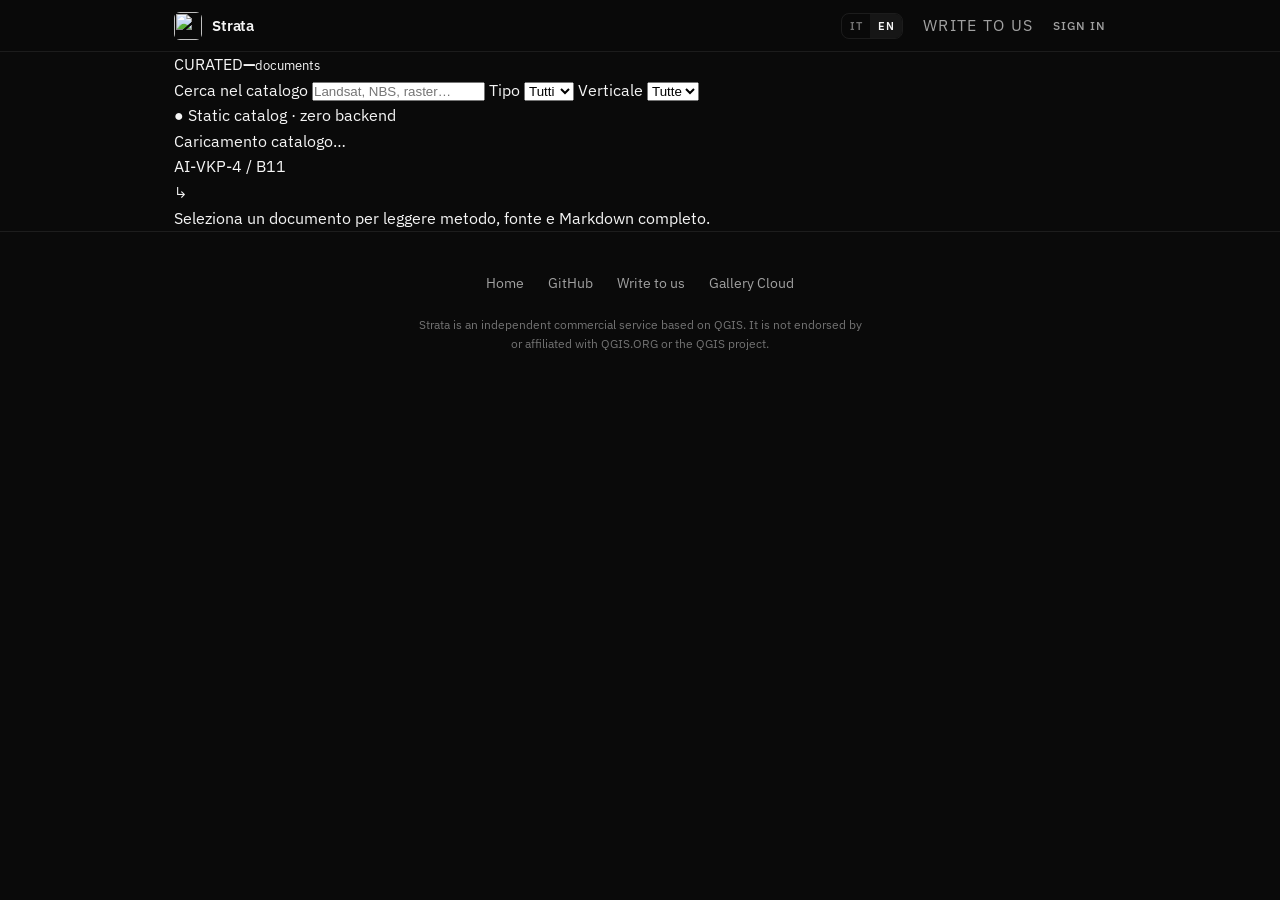
==== docs/skills.html @ 5a0e9345 "feat: add Scrivici feedback dialog on the marketing home Let getstrata.org visitors send the same pu" ====
<!DOCTYPE html>
<html lang="it">
<head>
  <meta charset="UTF-8">
  <meta name="viewport" content="width=device-width, initial-scale=1.0">
  <meta name="description" content="Skill e rules curate per Strata: apri, verifica e copia il Markdown nel tuo workspace.">
  <meta property="og:type" content="website">
  <meta property="og:url" content="https://getstrata.org/skills.html">
  <meta property="og:title" content="Strata — Skill & Rules Gallery">
  <meta property="og:description" content="Playbook GIS curati, trasparenti e pronti da copiare.">
  <meta property="og:image" content="https://getstrata.org/assets/og-share.jpg?v=20260713">
  <title>Strata — Skill & Rules Gallery</title>
  <link rel="preconnect" href="https://fonts.googleapis.com">
  <link rel="preconnect" href="https://fonts.gstatic.com" crossorigin>
  <link href="https://fonts.googleapis.com/css2?family=IBM+Plex+Mono:wght@400;500&amp;family=IBM+Plex+Sans:wght@400;500;600;700&amp;display=swap" rel="stylesheet">
  <link rel="stylesheet" href="./css/style.css?v=20260915">
  <link rel="stylesheet" href="./css/skills.css?v=20260803">
  <link rel="icon" href="./assets/app-icon.png" type="image/png">
</head>
<body class="gallery-page">
  <nav class="navbar" aria-label="Main navigation">
    <div class="container navbar-inner">
      <a href="./" class="nav-brand" aria-label="Strata home">
        <img src="./assets/app-icon.png" alt="" width="28" height="28" aria-hidden="true">
        <span class="nav-brand-wordmark">Strata</span>
      </a>
      <div class="nav-actions">
        <div class="lang-toggle" role="group" aria-label="Language">
          <button type="button" data-lang="it" aria-pressed="true">IT</button>
          <button type="button" data-lang="en" aria-pressed="false">EN</button>
        </div>
        <button type="button" class="nav-login-link" data-open-scrivici data-i18n="nav.scrivici">Scrivici</button>
        <a href="https://app.getstrata.org/gallery" class="nav-login-link" data-i18n="nav.login">ACCEDI</a>
      </div>
    </div>
  </nav>

  <main>
    <section class="container gallery-workbench" aria-label="Skill and rules catalog">
      <aside class="gallery-controls">
        <div class="gallery-index-mark" aria-hidden="true">
          <span>CURATED</span><strong data-gallery-count>—</strong><small>documents</small>
        </div>
        <label>
          <span data-gallery-i18n="filter.search">Cerca nel catalogo</span>
          <input type="search" data-gallery-search placeholder="Landsat, NBS, raster…" autocomplete="off">
        </label>
        <label>
          <span data-gallery-i18n="filter.type">Tipo</span>
          <select data-gallery-type>
            <option value="all" data-gallery-i18n="type.all">Tutti</option>
            <option value="skill">Skill</option>
            <option value="rule">Rule</option>
          </select>
        </label>
        <label>
          <span data-gallery-i18n="filter.category">Verticale</span>
          <select data-gallery-category><option value="all" data-gallery-i18n="category.all">Tutte</option></select>
        </label>
        <p class="gallery-zero-backend"><span aria-hidden>●</span> <span data-gallery-i18n="filter.static">Static catalog · zero backend</span></p>
      </aside>

      <div class="gallery-results">
        <div class="gallery-list-heading">
          <p data-gallery-status data-gallery-i18n="status.loading">Caricamento catalogo…</p>
          <span>AI-VKP-4 / B11</span>
        </div>
        <div class="gallery-list" data-gallery-list></div>
      </div>

      <article class="gallery-detail" data-gallery-detail aria-live="polite">
        <div class="gallery-detail-empty">
          <span aria-hidden>↳</span>
          <p data-gallery-i18n="detail.empty">Seleziona un documento per leggere metodo, fonte e Markdown completo.</p>
        </div>
      </article>
    </section>
  </main>

  <footer class="footer gallery-footer">
    <div class="container footer-minimal">
      <nav class="footer-links" aria-label="Footer">
        <a href="./" data-gallery-i18n="footer.home">Home</a>
        <a href="https://github.com/francemazzi/strata" data-i18n="footer.github">GitHub</a>
        <button type="button" data-open-scrivici data-i18n="nav.scrivici">Scrivici</button>
        <a href="https://app.getstrata.org/gallery" data-gallery-i18n="footer.cloud">Gallery Cloud</a>
      </nav>
      <p class="footer-disclaimer" data-i18n="footer.disclaimer">Strata is an independent commercial service based on QGIS. It is not endorsed by or affiliated with QGIS.ORG or the QGIS project.</p>
    </div>
  </footer>

  <script src="./js/i18n.js?v=20260915"></script>
  <script src="./js/skills-gallery.js?v=20260803"></script>
  <script src="./js/scrivici.js?v=20260915"></script>
</body>
</html>
---- docs/css/style.css ----
/* Strata landing — minimal dark theme */

:root {
  --bg: #0a0a0a;
  --bg-elevated: #111111;
  --bg-card: #161616;
  --bg-card-hover: #1c1c1c;
  --text: #f5f5f5;
  --text-muted: #a1a1a1;
  --text-subtle: #737373;
  --border: rgba(255, 255, 255, 0.08);
  --border-strong: rgba(255, 255, 255, 0.14);
  --accent: #2dd4bf;
  --radius: 12px;
  --radius-sm: 8px;
  --radius-lg: 16px;
  --max-width: 980px;
  --nav-height: 52px;
  --font: "IBM Plex Sans", -apple-system, BlinkMacSystemFont, "Segoe UI", sans-serif;
  --transition: 0.2s ease;
}

*,
*::before,
*::after {
  box-sizing: border-box;
  margin: 0;
  padding: 0;
}

html {
  scroll-behavior: smooth;
}

body {
  font-family: var(--font);
  background: var(--bg);
  color: var(--text);
  line-height: 1.6;
  -webkit-font-smoothing: antialiased;
}

a {
  color: inherit;
  text-decoration: none;
}

img,
video {
  max-width: 100%;
  height: auto;
  display: block;
}

.container {
  width: 100%;
  max-width: var(--max-width);
  margin: 0 auto;
  padding: 0 24px;
}

.section {
  padding: 72px 0;
}

.section-muted {
  background: var(--bg-elevated);
}

.section-label {
  display: inline-block;
  font-size: 0.75rem;
  font-weight: 500;
  letter-spacing: 0.06em;
  text-transform: uppercase;
  color: var(--text-subtle);
  margin-bottom: 12px;
}

.section-title {
  font-size: clamp(1.5rem, 3.5vw, 2rem);
  font-weight: 600;
  letter-spacing: -0.02em;
  line-height: 1.2;
  margin-bottom: 12px;
}

.section-title-center {
  text-align: center;
}

.section-subtitle {
  font-size: 1rem;
  color: var(--text-muted);
  max-width: 560px;
  line-height: 1.7;
}

.section-subtitle-center {
  text-align: center;
  margin: 0 auto 40px;
}

/* Navbar */
.navbar {
  position: sticky;
  top: 0;
  z-index: 100;
  height: var(--nav-height);
  background: rgba(10, 10, 10, 0.82);
  backdrop-filter: blur(16px);
  border-bottom: 1px solid var(--border);
}

.navbar-inner {
  display: flex;
  align-items: center;
  justify-content: space-between;
  height: var(--nav-height);
}

.nav-brand {
  display: flex;
  align-items: center;
  gap: 10px;
  font-size: 0.9375rem;
  font-weight: 600;
  letter-spacing: -0.01em;
}

.nav-brand img {
  width: 28px;
  height: 28px;
  border-radius: 6px;
  object-fit: cover;
}

.nav-actions {
  display: flex;
  align-items: center;
  gap: 20px;
}

.nav-login-link {
  font-size: 0.75rem;
  font-weight: 500;
  letter-spacing: 0.08em;
  text-transform: uppercase;
  color: var(--text-muted);
  transition: color var(--transition);
}

.nav-gallery-link {
  font-size: 0.75rem;
  font-weight: 500;
  letter-spacing: 0.04em;
  color: var(--text-muted);
  transition: color var(--transition);
}

.nav-gallery-link:hover,
.nav-gallery-link[aria-current="page"] {
  color: var(--accent);
}

.nav-login-link:hover {
  color: var(--text);
}

button.nav-login-link,
.footer-links button {
  background: none;
  border: none;
  padding: 0;
  font: inherit;
  cursor: pointer;
}

.lang-toggle {
  display: flex;
  border: 1px solid var(--border);
  border-radius: var(--radius-sm);
  overflow: hidden;
}

.lang-toggle button {
  background: none;
  border: none;
  color: var(--text-subtle);
  font-family: var(--font);
  font-size: 0.6875rem;
  font-weight: 600;
  letter-spacing: 0.04em;
  padding: 5px 8px;
  cursor: pointer;
  transition: all var(--transition);
}

.lang-toggle button.active {
  background: var(--bg-card);
  color: var(--text);
}

.lang-toggle button:hover:not(.active) {
  color: var(--text-muted);
}

/* Buttons & links */
.btn {
  display: inline-flex;
  align-items: center;
  justify-content: center;
  gap: 8px;
  font-family: var(--font);
  font-size: 0.875rem;
  font-weight: 500;
  padding: 10px 20px;
  border-radius: var(--radius-sm);
  border: 1px solid transparent;
  cursor: pointer;
  transition: background var(--transition), border-color var(--transition), opacity var(--transition);
  white-space: nowrap;
}

.btn-primary {
  background: var(--text);
  color: var(--bg);
  border-color: var(--text);
}

.btn-primary:hover {
  background: #e5e5e5;
  border-color: #e5e5e5;
}

.btn-lg {
  padding: 14px 28px;
  font-size: 0.9375rem;
}

.text-link {
  font-size: 0.875rem;
  color: var(--text-muted);
  transition: color var(--transition);
}

.text-link:hover {
  color: var(--text);
}

.text-link-accent {
  color: var(--text);
  font-weight: 500;
}

.text-link-accent:hover {
  color: var(--accent);
}

/* Hero */
.hero {
  padding: 64px 0 48px;
}

.hero-inner {
  display: flex;
  flex-direction: column;
  align-items: center;
  text-align: center;
}

.hero-content {
  max-width: 640px;
  margin-bottom: 48px;
}

.hero h1 {
  font-size: clamp(2.25rem, 6vw, 3.5rem);
  font-weight: 600;
  letter-spacing: -0.03em;
  line-height: 1.08;
  margin-bottom: 16px;
}

.hero-subtitle {
  font-size: 1.0625rem;
  color: var(--text-muted);
  line-height: 1.65;
  margin-bottom: 28px;
}

.hero-cta {
  display: flex;
  justify-content: center;
  margin-bottom: 12px;
}

.hero-release-status {
  margin-bottom: 20px;
}

.hero-links {
  display: flex;
  flex-wrap: wrap;
  align-items: center;
  justify-content: center;
  gap: 8px 4px;
}

.hero-links-sep {
  color: var(--text-subtle);
  font-size: 0.875rem;
  user-select: none;
}

.hero-visual {
  width: 100%;
  max-width: 920px;
  aspect-ratio: 16 / 9;
  border: 1px solid var(--border);
  border-radius: var(--radius-lg);
  overflow: hidden;
  background: var(--bg-elevated);
}

.hero-visual img,
.hero-visual-media {
  width: 100%;
  height: 100%;
  object-fit: cover;
  display: block;
}

/* Download */
.section-download {
  padding-top: 32px;
  padding-bottom: 72px;
}

.download-status {
  font-size: 0.8125rem;
  color: var(--text-subtle);
}

.download-grid {
  display: grid;
  grid-template-columns: repeat(3, 1fr);
  gap: 16px;
  margin-bottom: 24px;
}

.download-card {
  background: var(--bg-card);
  border: 1px solid var(--border);
  border-radius: var(--radius);
  padding: 24px;
  transition: border-color var(--transition);
}

.download-card:hover {
  border-color: var(--border-strong);
}

.download-card-compact {
  text-align: center;
}

.download-card h3 {
  font-size: 1rem;
  font-weight: 600;
  margin-bottom: 8px;
}

.download-file {
  font-size: 0.8125rem;
  color: var(--text-subtle);
  margin-bottom: 12px;
  word-break: break-all;
}

.download-all {
  text-align: center;
}

/* Demo */
.demo-single {
  margin-top: 32px;
  border: 1px solid var(--border);
  border-radius: var(--radius-lg);
  overflow: hidden;
  background: var(--bg-elevated);
}

/* Why / features */
.features-grid {
  display: grid;
  grid-template-columns: repeat(2, 1fr);
  gap: 16px;
  margin-top: 40px;
}

.features-grid-why {
  grid-template-columns: repeat(2, 1fr);
}

.plans-grid {
  grid-template-columns: repeat(3, 1fr);
}

.feature-card {
  background: var(--bg-card);
  border: 1px solid var(--border);
  border-radius: var(--radius);
  padding: 24px;
  transition: border-color var(--transition);
}

.feature-card:hover {
  border-color: var(--border-strong);
}

.feature-number {
  font-size: 0.6875rem;
  font-weight: 600;
  letter-spacing: 0.06em;
  text-transform: uppercase;
  color: var(--text-subtle);
  margin-bottom: 10px;
}

.feature-card h3 {
  font-size: 0.9375rem;
  font-weight: 600;
  margin-bottom: 8px;
}

.feature-card p {
  font-size: 0.875rem;
  color: var(--text-muted);
  line-height: 1.6;
}

.feature-card .text-link {
  display: inline-block;
  margin-top: 12px;
}

/* Team */
.section-team {
  border-top: 1px solid var(--border);
}

.team-grid {
  display: grid;
  grid-template-columns: repeat(3, 1fr);
  gap: 16px;
  margin-top: 36px;
}

.team-card {
  display: flex;
  align-items: center;
  gap: 16px;
  background: var(--bg-card);
  border: 1px solid var(--border);
  border-radius: var(--radius);
  padding: 20px;
  transition: border-color var(--transition);
}

.team-card:hover {
  border-color: var(--border-strong);
}

.team-avatar {
  width: 64px;
  height: 64px;
  flex: none;
  border-radius: 50%;
  background: var(--bg-elevated);
  object-fit: cover;
  object-position: center top;
}

.team-name {
  font-size: 0.9375rem;
  font-weight: 600;
  margin-bottom: 4px;
}

.team-role {
  font-size: 0.8125rem;
  color: var(--text-muted);
  line-height: 1.5;
}

.team-demo-cta {
  margin-top: 32px;
  text-align: center;
}

/* Privacy */
.vibe-section {
  padding: 72px 0;
  border-top: 1px solid var(--border);
  border-bottom: 1px solid var(--border);
  background: var(--bg-elevated);
}

.vibe-section-title {
  font-size: clamp(1.25rem, 3vw, 1.5rem);
  font-weight: 600;
  letter-spacing: -0.02em;
  text-align: center;
  margin-bottom: 40px;
}

.vibe-steps {
  display: grid;
  grid-template-columns: repeat(3, 1fr);
  gap: 16px;
}

.vibe-step {
  text-align: center;
  padding: 24px 20px;
  background: var(--bg-card);
  border: 1px solid var(--border);
  border-radius: var(--radius);
}

.vibe-step h3 {
  font-size: 0.9375rem;
  font-weight: 600;
  margin-bottom: 8px;
}

.vibe-step p {
  font-size: 0.875rem;
  color: var(--text-muted);
  line-height: 1.6;
}

.privacy-enterprise {
  text-align: center;
  margin-top: 32px;
}

/* Closing */
.section-closing {
  padding: 80px 0;
  border-top: 1px solid var(--border);
}

.closing-inner {
  display: flex;
  flex-direction: column;
  align-items: center;
  gap: 20px;
  text-align: center;
}

.closing-links {
  display: flex;
  flex-wrap: wrap;
  align-items: center;
  justify-content: center;
  gap: 8px;
  font-size: 0.875rem;
  color: var(--text-subtle);
}

/* Footer */
.footer {
  padding: 40px 0 48px;
  border-top: 1px solid var(--border);
}

.footer-minimal {
  display: flex;
  flex-direction: column;
  align-items: center;
  gap: 20px;
  text-align: center;
}

.footer-links {
  display: flex;
  flex-wrap: wrap;
  align-items: center;
  justify-content: center;
  gap: 8px 24px;
}

.footer-links a,
.footer-links button {
  font-size: 0.875rem;
  color: var(--text-muted);
  transition: color var(--transition);
}

.footer-links a:hover,
.footer-links button:hover {
  color: var(--text);
}

.footer-disclaimer {
  font-size: 0.75rem;
  color: var(--text-subtle);
  line-height: 1.6;
  max-width: 64ch;
}

/* Responsive */
@media (max-width: 768px) {
  .features-grid,
  .features-grid-why,
  .plans-grid,
  .team-grid,
  .download-grid,
  .vibe-steps {
    grid-template-columns: 1fr;
  }

  .hero {
    padding-top: 40px;
  }

  .hero-visual img,
  .hero-visual-media {
    object-fit: contain;
    background: var(--bg-elevated);
  }

  .section {
    padding: 56px 0;
  }
}

@media (max-width: 480px) {
  .hero-cta .btn-lg {
    width: 100%;
  }

  .closing-inner .btn-lg {
    width: 100%;
  }
}

/* Scrivici dialog — appended to body so the sticky/blurred navbar cannot clip it. */
#scrivici-root {
  position: fixed;
  inset: 0;
  z-index: 200;
  overflow-y: auto;
}

#scrivici-root[hidden] {
  display: none;
}

.scrivici-overlay {
  position: absolute;
  inset: 0;
  background: rgba(0, 0, 0, 0.72);
}

.scrivici-frame {
  position: relative;
  display: flex;
  min-height: 100%;
  align-items: center;
  justify-content: center;
  padding: 24px 16px;
}

.scrivici-dialog {
  width: min(32rem, 100%);
  border: 1px solid var(--border);
  border-radius: 16px;
  background: var(--bg-elevated, #111);
  padding: 24px;
  box-shadow: 0 24px 80px rgba(0, 0, 0, 0.45);
}

.scrivici-dialog h2 {
  margin: 0;
  font-size: 1.125rem;
}

.scrivici-lead,
.scrivici-success {
  margin: 8px 0 0;
  font-size: 0.875rem;
  color: var(--text-muted);
}

.scrivici-form {
  display: grid;
  gap: 14px;
  margin-top: 20px;
}

.scrivici-form label {
  display: grid;
  gap: 6px;
  font-size: 0.875rem;
  color: var(--text-muted);
}

.scrivici-form input,
.scrivici-form textarea {
  width: 100%;
  border: 1px solid var(--border);
  border-radius: 8px;
  background: rgba(255, 255, 255, 0.04);
  color: var(--text);
  font: inherit;
  padding: 10px 12px;
}

.scrivici-form textarea {
  resize: vertical;
  min-height: 7rem;
}

.scrivici-honeypot {
  position: absolute;
  left: -9999px;
  height: 0;
  overflow: hidden;
}

.scrivici-error {
  margin: 0;
  font-size: 0.875rem;
  color: #f87171;
}

.scrivici-actions {
  display: flex;
  justify-content: flex-end;
  gap: 12px;
  padding-top: 4px;
}

.scrivici-cancel,
.scrivici-done {
  background: none;
  border: none;
  color: var(--text-muted);
  font: inherit;
  cursor: pointer;
}

.scrivici-submit {
  border: none;
  border-radius: 8px;
  background: var(--accent);
  color: #0a0a0a;
  font: inherit;
  font-weight: 600;
  padding: 8px 16px;
  cursor: pointer;
}

.scrivici-submit:disabled {
  opacity: 0.4;
  cursor: not-allowed;
}

body.scrivici-locked {
  overflow: hidden;
}

@media (prefers-reduced-motion: reduce) {
  html {
    scroll-behavior: auto;
  }

  *,
  *::before,
  *::after {
    animation-duration: 0.01ms !important;
    animation-iteration-count: 1 !important;
    transition-duration: 0.01ms !important;
  }
}
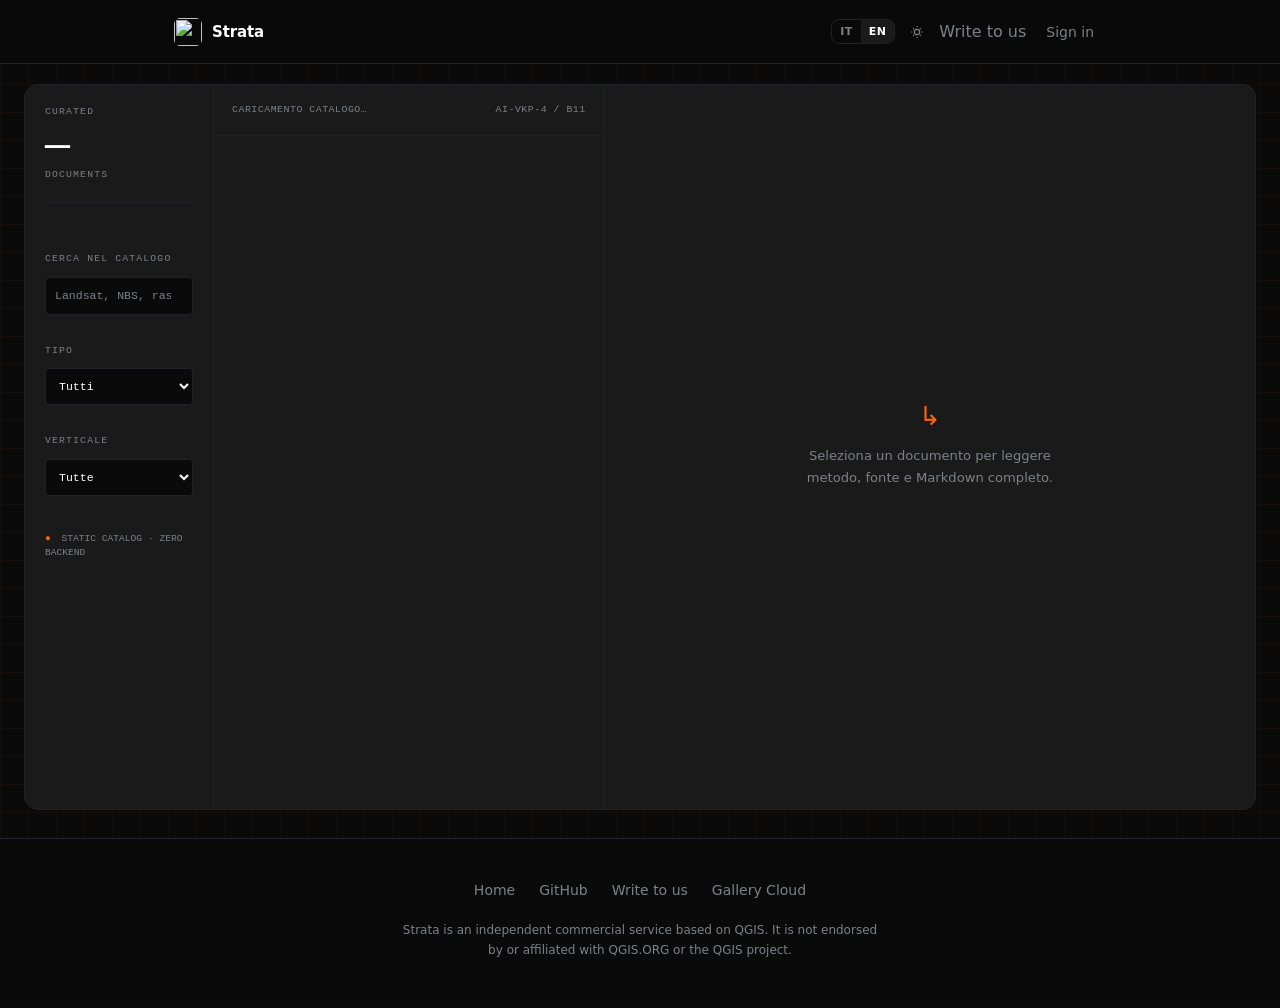
==== commit 42d63a94: "feat(docs): restyle getstrata.org to match Strata Cloud x.ai tokens Default dark theme, Geist, sunse" ====
--- a/docs/skills.html
+++ b/docs/skills.html
@@ -1,5 +1,5 @@
 <!DOCTYPE html>
-<html lang="it">
+<html lang="it" class="dark">
 <head>
   <meta charset="UTF-8">
   <meta name="viewport" content="width=device-width, initial-scale=1.0">
@@ -10,11 +10,15 @@
   <meta property="og:description" content="Playbook GIS curati, trasparenti e pronti da copiare.">
   <meta property="og:image" content="https://getstrata.org/assets/og-share.jpg?v=20260713">
   <title>Strata — Skill & Rules Gallery</title>
-  <link rel="preconnect" href="https://fonts.googleapis.com">
-  <link rel="preconnect" href="https://fonts.gstatic.com" crossorigin>
-  <link href="https://fonts.googleapis.com/css2?family=IBM+Plex+Mono:wght@400;500&amp;family=IBM+Plex+Sans:wght@400;500;600;700&amp;display=swap" rel="stylesheet">
-  <link rel="stylesheet" href="./css/style.css?v=20260915">
-  <link rel="stylesheet" href="./css/skills.css?v=20260803">
+  <script>(function(){var t='dark';try{var m=document.cookie.match(/(?:^|; )strata-theme=([^;]*)/);if(m)t=decodeURIComponent(m[1]);else t=localStorage.getItem('strata-theme')||'dark';}catch(e){}t=t==='light'?'light':'dark';var r=document.documentElement;r.classList.remove('light','dark');r.classList.add(t);r.style.colorScheme=t;})();</script>
+  <link rel="preconnect" href="https://cdn.jsdelivr.net" crossorigin>
+  <link rel="stylesheet" href="https://cdn.jsdelivr.net/npm/@fontsource/geist-sans@5.2.5/400.css">
+  <link rel="stylesheet" href="https://cdn.jsdelivr.net/npm/@fontsource/geist-sans@5.2.5/500.css">
+  <link rel="stylesheet" href="https://cdn.jsdelivr.net/npm/@fontsource/geist-sans@5.2.5/600.css">
+  <link rel="stylesheet" href="https://cdn.jsdelivr.net/npm/@fontsource/geist-sans@5.2.5/700.css">
+  <link rel="stylesheet" href="https://cdn.jsdelivr.net/npm/@fontsource/geist-mono@5.2.5/400.css">
+  <link rel="stylesheet" href="./css/style.css?v=20260915c">
+  <link rel="stylesheet" href="./css/skills.css?v=20260915c">
   <link rel="icon" href="./assets/app-icon.png" type="image/png">
 </head>
 <body class="gallery-page">
@@ -29,8 +33,9 @@
           <button type="button" data-lang="it" aria-pressed="true">IT</button>
           <button type="button" data-lang="en" aria-pressed="false">EN</button>
         </div>
+        <button type="button" class="theme-toggle" data-theme-toggle aria-label="Passa al tema chiaro"></button>
         <button type="button" class="nav-login-link" data-open-scrivici data-i18n="nav.scrivici">Scrivici</button>
-        <a href="https://app.getstrata.org/gallery" class="nav-login-link" data-i18n="nav.login">ACCEDI</a>
+        <a href="https://app.getstrata.org/gallery" class="nav-login-link" data-i18n="nav.login">Accedi</a>
       </div>
     </div>
   </nav>
@@ -89,7 +94,8 @@
     </div>
   </footer>
 
-  <script src="./js/i18n.js?v=20260915"></script>
+  <script src="./js/theme.js?v=20260915c"></script>
+  <script src="./js/i18n.js?v=20260915c"></script>
   <script src="./js/skills-gallery.js?v=20260803"></script>
   <script src="./js/scrivici.js?v=20260915"></script>
 </body>
--- a/docs/css/style.css
+++ b/docs/css/style.css
@@ -1,23 +1,62 @@
-/* Strata landing — minimal dark theme */
+/* Strata landing — x.ai/bot token system (jet / ivory / sunset) */
 
 :root {
-  --bg: #0a0a0a;
-  --bg-elevated: #111111;
-  --bg-card: #161616;
-  --bg-card-hover: #1c1c1c;
-  --text: #f5f5f5;
-  --text-muted: #a1a1a1;
-  --text-subtle: #737373;
-  --border: rgba(255, 255, 255, 0.08);
-  --border-strong: rgba(255, 255, 255, 0.14);
-  --accent: #2dd4bf;
-  --radius: 12px;
-  --radius-sm: 8px;
-  --radius-lg: 16px;
+  --color-jet: 0 0% 4%;
+  --color-charcoal: 0 0% 10%;
+  --color-umbra: 221 12% 14%;
+  --color-fog: 216 4% 51%;
+  --color-dove: 222 19% 86%;
+  --color-ivory: 40 18% 97%;
+  --color-sunset: 22 100% 51.6%;
+  --color-dawn: 37 100% 76%;
+  --radius: 0.5rem;
+  --radius-sm: 0.5rem;
+  --radius-lg: 1rem;
   --max-width: 980px;
-  --nav-height: 52px;
-  --font: "IBM Plex Sans", -apple-system, BlinkMacSystemFont, "Segoe UI", sans-serif;
+  --nav-height: 4rem;
+  --site-header-blur: 12px;
+  --font: "Geist Sans", system-ui, -apple-system, sans-serif;
   --transition: 0.2s ease;
+}
+
+html.dark {
+  --background: hsl(var(--color-jet));
+  --foreground: hsl(var(--color-dove));
+  --primary: hsl(0 0% 100%);
+  --muted: hsl(var(--color-fog));
+  --accent: hsl(var(--color-sunset));
+  --accent-hover: hsl(var(--color-dawn));
+  --card: hsl(var(--color-charcoal));
+  --border: hsl(var(--color-umbra));
+  --header-bg: hsl(var(--color-jet) / 0.85);
+}
+
+html.light {
+  --background: hsl(0 0% 100%);
+  --foreground: hsl(var(--color-jet));
+  --primary: hsl(var(--color-jet));
+  --muted: hsl(var(--color-fog));
+  --accent: hsl(var(--color-sunset));
+  --accent-hover: hsl(var(--color-dawn));
+  --card: hsl(var(--color-ivory));
+  --border: hsl(var(--color-dove));
+  --header-bg: hsl(0 0% 100% / 0.85);
+}
+
+html {
+  --bg: var(--background);
+  --bg-elevated: var(--card);
+  --bg-card: var(--card);
+  --bg-card-hover: var(--card);
+  --text: var(--primary);
+  --text-muted: var(--muted);
+  --text-subtle: var(--muted);
+  --border-strong: var(--border);
+  color-scheme: dark;
+}
+
+html.light {
+  color-scheme: light;
 }
 
 *,
@@ -107,8 +146,8 @@
   top: 0;
   z-index: 100;
   height: var(--nav-height);
-  background: rgba(10, 10, 10, 0.82);
-  backdrop-filter: blur(16px);
+  background: var(--header-bg);
+  backdrop-filter: blur(var(--site-header-blur));
   border-bottom: 1px solid var(--border);
 }
 
@@ -138,16 +177,16 @@
 .nav-actions {
   display: flex;
   align-items: center;
-  gap: 20px;
+  gap: 8px;
 }
 
 .nav-login-link {
-  font-size: 0.75rem;
+  font-size: 0.875rem;
   font-weight: 500;
-  letter-spacing: 0.08em;
-  text-transform: uppercase;
-  color: var(--text-muted);
-  transition: color var(--transition);
+  color: var(--text-muted);
+  padding: 8px 12px;
+  border-radius: var(--radius);
+  transition: color var(--transition), background var(--transition);
 }
 
 .nav-gallery-link {
@@ -205,6 +244,28 @@
   color: var(--text-muted);
 }
 
+.theme-toggle {
+  display: inline-flex;
+  width: 28px;
+  height: 28px;
+  align-items: center;
+  justify-content: center;
+  padding: 0;
+  border: none;
+  border-radius: var(--radius);
+  background: transparent;
+  color: var(--muted);
+  cursor: pointer;
+}
+
+.theme-toggle:hover {
+  color: var(--primary);
+}
+
+.theme-toggle svg {
+  display: block;
+}
+
 /* Buttons & links */
 .btn {
   display: inline-flex;
@@ -223,14 +284,14 @@
 }
 
 .btn-primary {
-  background: var(--text);
-  color: var(--bg);
-  border-color: var(--text);
+  background: var(--accent);
+  color: var(--background);
+  border-color: var(--accent);
 }
 
 .btn-primary:hover {
-  background: #e5e5e5;
-  border-color: #e5e5e5;
+  background: var(--accent-hover);
+  border-color: var(--accent-hover);
 }
 
 .btn-lg {
@@ -677,8 +738,8 @@
 .scrivici-dialog {
   width: min(32rem, 100%);
   border: 1px solid var(--border);
-  border-radius: 16px;
-  background: var(--bg-elevated, #111);
+  border-radius: 1rem;
+  background: var(--card);
   padding: 24px;
   box-shadow: 0 24px 80px rgba(0, 0, 0, 0.45);
 }
@@ -712,11 +773,17 @@
 .scrivici-form textarea {
   width: 100%;
   border: 1px solid var(--border);
-  border-radius: 8px;
-  background: rgba(255, 255, 255, 0.04);
-  color: var(--text);
+  border-radius: var(--radius);
+  background: var(--background);
+  color: var(--primary);
   font: inherit;
   padding: 10px 12px;
+}
+
+.scrivici-form input:focus,
+.scrivici-form textarea:focus {
+  outline: none;
+  border-color: var(--accent);
 }
 
 .scrivici-form textarea {
@@ -755,9 +822,9 @@
 
 .scrivici-submit {
   border: none;
-  border-radius: 8px;
+  border-radius: var(--radius);
   background: var(--accent);
-  color: #0a0a0a;
+  color: var(--background);
   font: inherit;
   font-weight: 600;
   padding: 8px 16px;
@@ -771,6 +838,252 @@
 
 body.scrivici-locked {
   overflow: hidden;
+}
+
+/* Agent theater — 2×2 mini-UI + labeled cursors */
+.theater {
+  padding: 72px 0;
+}
+
+.theater-grid {
+  position: relative;
+  display: grid;
+  grid-template-columns: repeat(2, 1fr);
+  gap: 16px;
+  margin-top: 40px;
+}
+
+.theater-card {
+  background: var(--card);
+  border-radius: 1rem;
+  padding: 24px;
+  box-shadow: 0 14px 40px rgb(0 0 0 / 0.08);
+}
+
+.theater-card h3 {
+  font-size: 1rem;
+  font-weight: 600;
+  margin-bottom: 8px;
+}
+
+.theater-card > p {
+  font-size: 0.875rem;
+  color: var(--muted);
+  line-height: 1.6;
+}
+
+.feature-card-stage {
+  position: relative;
+  display: flex;
+  height: 230px;
+  margin-top: 20px;
+  flex-direction: column;
+  align-items: center;
+  overflow: hidden;
+  border: 1px solid var(--border);
+  border-radius: 0.75rem;
+  background: var(--background);
+}
+
+.mini-map {
+  position: relative;
+  height: 100%;
+  width: 100%;
+  overflow: hidden;
+  border-radius: 0.75rem;
+}
+
+.mini-map-fill {
+  position: absolute;
+  inset: 8px;
+  border-radius: 8px;
+  background: linear-gradient(135deg, #1a3a2a 0%, #0d1f18 50%, #244a32 100%);
+}
+
+.mini-chip {
+  position: absolute;
+  left: 12px;
+  top: 12px;
+  border-radius: 4px;
+  background: rgb(0 0 0 / 0.4);
+  color: #fff;
+  font-size: 9px;
+  font-family: ui-monospace, monospace;
+  padding: 2px 6px;
+}
+
+.mini-poly {
+  position: absolute;
+  left: 30%;
+  top: 40%;
+  width: 56px;
+  height: 32px;
+  border: 1px solid hsl(var(--color-sunset) / 0.8);
+  border-radius: 2px;
+  background: hsl(var(--color-sunset) / 0.25);
+  opacity: 0.4;
+}
+
+.mini-poly.is-active {
+  opacity: 1;
+}
+
+.mini-spot {
+  position: absolute;
+  left: 48%;
+  top: 52%;
+  width: 40px;
+  height: 40px;
+  border: 1px solid rgb(255 255 255 / 0.3);
+  border-radius: 50%;
+  background: rgb(255 255 255 / 0.1);
+}
+
+.mini-spot.is-active {
+  background: hsl(var(--color-sunset) / 0.4);
+}
+
+.mini-window {
+  display: flex;
+  width: 88%;
+  height: 100%;
+  flex-direction: column;
+  overflow: hidden;
+  border: 1px solid var(--border);
+  border-radius: 8px;
+  background: var(--card);
+  text-align: left;
+}
+
+.mini-window-bar {
+  display: flex;
+  align-items: center;
+  gap: 6px;
+  border-bottom: 1px solid var(--border);
+  padding: 6px 8px;
+}
+
+.mini-dot {
+  width: 6px;
+  height: 6px;
+  border-radius: 50%;
+}
+
+.mini-dot-r { background: #ff5f57; }
+.mini-dot-y { background: #ffbd2e; }
+.mini-dot-g { background: #28c840; }
+
+.mini-window-title {
+  margin-left: 8px;
+  color: var(--muted);
+  font-size: 9px;
+  font-family: ui-monospace, monospace;
+}
+
+.mini-window-body {
+  padding: 8px 12px;
+  font-size: 11px;
+}
+
+.mini-status {
+  margin: 0 12px 12px;
+  border-radius: 6px;
+  padding: 4px 8px;
+  font-size: 10px;
+  font-family: ui-monospace, monospace;
+  background: hsl(0 0% 50% / 0.08);
+  color: var(--muted);
+}
+
+.mini-status.is-active {
+  background: hsl(var(--color-sunset) / 0.15);
+  color: var(--accent);
+}
+
+.mini-transcript {
+  display: flex;
+  height: 100%;
+  width: 90%;
+  flex-direction: column;
+  justify-content: flex-end;
+  gap: 6px;
+  padding: 12px;
+}
+
+.mini-bubble {
+  align-self: flex-start;
+  border-radius: 16px;
+  background: hsl(0 0% 50% / 0.08);
+  padding: 6px 12px;
+  font-size: 11px;
+}
+
+.mini-bubble.is-dim {
+  opacity: 0.4;
+}
+
+.mini-team {
+  display: flex;
+  height: 100%;
+  align-items: center;
+  justify-content: center;
+  gap: 8px;
+}
+
+.mini-pill {
+  border-radius: 999px;
+  background: hsl(0 0% 50% / 0.08);
+  color: var(--muted);
+  font-size: 10px;
+  font-weight: 500;
+  padding: 4px 10px;
+}
+
+.mini-pill.is-active {
+  background: var(--accent);
+  color: var(--background);
+}
+
+.feature-cursor {
+  position: absolute;
+  z-index: 30;
+  pointer-events: none;
+  transform-origin: top left;
+  transition: left 0.85s cubic-bezier(0.25, 1, 0.5, 1), top 0.85s cubic-bezier(0.25, 1, 0.5, 1);
+}
+
+.feature-cursor__pointer {
+  width: 18px;
+  height: 18px;
+  filter: drop-shadow(0 1px 2px rgb(0 0 0 / 0.35));
+}
+
+.feature-cursor__tag {
+  position: absolute;
+  top: 15px;
+  left: 11px;
+  white-space: nowrap;
+  border-radius: 999px;
+  background: rgb(0 0 0 / 0.45);
+  color: #fff;
+  font-size: 9px;
+  font-weight: 500;
+  line-height: 1.4;
+  padding: 1px 5px;
+}
+
+html.light .feature-cursor__tag {
+  background: rgb(0 0 0 / 0.55);
+}
+
+@media (max-width: 768px) {
+  .theater-grid {
+    grid-template-columns: 1fr;
+  }
+
+  .feature-card-stage {
+    height: 190px;
+  }
 }
 
 @media (prefers-reduced-motion: reduce) {
--- a/docs/css/skills.css
+++ b/docs/css/skills.css
@@ -0,0 +1,373 @@
+:root {
+  --gallery-paper: var(--primary);
+  --gallery-ink: var(--background);
+  --gallery-line: var(--border);
+  --gallery-accent: var(--accent);
+  --gallery-warn: #efc68e;
+  --gallery-mono: "Geist Mono", ui-monospace, monospace;
+}
+
+.gallery-page {
+  display: flex;
+  flex-direction: column;
+  min-height: 100vh;
+  background:
+    linear-gradient(hsl(var(--color-sunset) / 0.04) 1px, transparent 1px),
+    linear-gradient(90deg, hsl(var(--color-sunset) / 0.04) 1px, transparent 1px),
+    var(--background);
+  background-size: 28px 28px;
+}
+
+.gallery-page main {
+  display: flex;
+  flex: 1 1 auto;
+  flex-direction: column;
+}
+
+.gallery-workbench {
+  display: grid;
+  flex: 1 1 auto;
+  grid-template-columns: 190px minmax(230px, 0.75fr) minmax(360px, 1.25fr);
+  gap: 0;
+  width: 100%;
+  max-width: 1400px;
+  min-height: calc(100vh - var(--nav-height) - 110px);
+  margin: 20px auto 28px;
+  padding: 0 24px;
+}
+
+.gallery-controls,
+.gallery-results,
+.gallery-detail {
+  min-height: calc(100vh - var(--nav-height) - 110px);
+  border: 1px solid var(--gallery-line);
+  background: var(--card);
+}
+
+.gallery-controls {
+  padding: 20px;
+  border-radius: 14px 0 0 14px;
+}
+
+.gallery-index-mark {
+  display: grid;
+  margin-bottom: 40px;
+  padding-bottom: 20px;
+  border-bottom: 1px solid var(--gallery-line);
+}
+
+.gallery-index-mark span,
+.gallery-index-mark small,
+.gallery-controls label > span {
+  color: var(--text-subtle);
+  font: 500 0.61rem/1.4 var(--gallery-mono);
+  letter-spacing: 0.12em;
+  text-transform: uppercase;
+}
+
+.gallery-index-mark strong {
+  margin: 6px 0 2px;
+  color: var(--gallery-paper);
+  font: 400 2.6rem/1 var(--gallery-mono);
+}
+
+.gallery-controls label {
+  display: block;
+  margin-bottom: 20px;
+}
+
+.gallery-controls input,
+.gallery-controls select {
+  width: 100%;
+  margin-top: 8px;
+  padding: 10px 9px;
+  border: 1px solid var(--gallery-line);
+  border-radius: 4px;
+  background: var(--background);
+  color: var(--text);
+  font: 400 0.72rem/1.4 var(--gallery-mono);
+}
+
+.gallery-controls input::placeholder {
+  color: var(--muted);
+}
+
+.gallery-zero-backend {
+  margin-top: 36px;
+  color: var(--muted);
+  font: 400 0.6rem/1.5 var(--gallery-mono);
+  text-transform: uppercase;
+}
+
+.gallery-zero-backend span:first-child {
+  margin-right: 5px;
+  color: var(--gallery-accent);
+}
+
+.gallery-results {
+  border-left: 0;
+}
+
+.gallery-list-heading {
+  display: flex;
+  justify-content: space-between;
+  padding: 18px;
+  border-bottom: 1px solid var(--gallery-line);
+  color: var(--text-subtle);
+  font: 400 0.62rem/1.4 var(--gallery-mono);
+  letter-spacing: 0.05em;
+  text-transform: uppercase;
+}
+
+.gallery-list {
+  max-height: calc(100vh - var(--nav-height) - 200px);
+  overflow-y: auto;
+}
+
+.gallery-card {
+  position: relative;
+  width: 100%;
+  padding: 22px 20px 24px;
+  border: 0;
+  border-bottom: 1px solid var(--gallery-line);
+  background: transparent;
+  color: var(--text);
+  cursor: pointer;
+  text-align: left;
+  transition: background 160ms ease, padding-left 160ms ease;
+}
+
+.gallery-card:hover,
+.gallery-card.is-active {
+  padding-left: 27px;
+  background: hsl(var(--color-sunset) / 0.08);
+}
+
+.gallery-card.is-active::before {
+  position: absolute;
+  inset: 0 auto 0 0;
+  width: 2px;
+  background: var(--gallery-accent);
+  content: "";
+}
+
+.gallery-card-meta {
+  display: flex;
+  justify-content: space-between;
+  gap: 12px;
+  color: var(--text-subtle);
+  font: 500 0.59rem/1.4 var(--gallery-mono);
+  text-transform: uppercase;
+}
+
+.gallery-card h2 {
+  margin: 14px 0 8px;
+  font-size: 1rem;
+  font-weight: 500;
+  line-height: 1.35;
+}
+
+.gallery-card p {
+  display: -webkit-box;
+  overflow: hidden;
+  color: var(--text-subtle);
+  font-size: 0.78rem;
+  line-height: 1.55;
+  -webkit-box-orient: vertical;
+  -webkit-line-clamp: 2;
+}
+
+.gallery-tags {
+  display: flex;
+  flex-wrap: wrap;
+  gap: 6px;
+  margin-top: 14px;
+}
+
+.gallery-tag {
+  padding: 3px 6px;
+  border: 1px solid var(--gallery-line);
+  color: var(--muted);
+  font: 400 0.56rem/1.2 var(--gallery-mono);
+}
+
+.gallery-detail {
+  overflow: hidden;
+  border-left: 0;
+  border-radius: 0 14px 14px 0;
+}
+
+.gallery-detail-empty {
+  display: grid;
+  place-content: center;
+  height: 100%;
+  padding: 40px;
+  color: var(--muted);
+  text-align: center;
+}
+
+.gallery-detail-empty span {
+  margin-bottom: 14px;
+  color: var(--gallery-accent);
+  font: 400 1.6rem/1 var(--gallery-mono);
+}
+
+.gallery-detail-empty p {
+  max-width: 36ch;
+  font-size: 0.82rem;
+  line-height: 1.65;
+}
+
+.gallery-detail-header {
+  padding: 25px 26px 22px;
+  border-bottom: 1px solid var(--gallery-line);
+}
+
+.gallery-detail-eyebrow {
+  color: var(--gallery-accent);
+  font: 500 0.61rem/1.4 var(--gallery-mono);
+  letter-spacing: 0.1em;
+  text-transform: uppercase;
+}
+
+.gallery-detail h2 {
+  margin-top: 12px;
+  font-size: 1.42rem;
+  font-weight: 500;
+  line-height: 1.2;
+}
+
+.gallery-detail-description {
+  margin-top: 10px;
+  color: var(--text-muted);
+  font-size: 0.83rem;
+  line-height: 1.6;
+}
+
+.gallery-provenance {
+  display: grid;
+  grid-template-columns: 1fr auto;
+  gap: 18px;
+  padding: 16px 26px;
+  border-bottom: 1px solid var(--gallery-line);
+  color: var(--text-subtle);
+  font: 400 0.65rem/1.55 var(--gallery-mono);
+}
+
+.gallery-provenance a {
+  color: var(--gallery-warn);
+}
+
+.gallery-code-wrap {
+  padding: 18px;
+}
+
+.gallery-code-actions {
+  display: flex;
+  justify-content: flex-end;
+  gap: 8px;
+  margin-bottom: 10px;
+}
+
+.gallery-code-actions button {
+  padding: 7px 10px;
+  border: 1px solid var(--gallery-line);
+  border-radius: 4px;
+  background: transparent;
+  color: var(--text-muted);
+  cursor: pointer;
+  font: 500 0.61rem/1 var(--gallery-mono);
+  text-transform: uppercase;
+}
+
+.gallery-code-actions button:hover {
+  border-color: hsl(var(--color-sunset) / 0.35);
+  color: var(--gallery-accent);
+}
+
+.gallery-code {
+  max-height: min(52vh, 620px);
+  overflow: auto;
+  padding: 18px;
+  border: 1px solid var(--gallery-line);
+  border-radius: 6px;
+  background: var(--background);
+  color: var(--foreground);
+  font: 400 0.7rem/1.75 var(--gallery-mono);
+  white-space: pre-wrap;
+}
+
+.gallery-empty-results {
+  padding: 56px 24px;
+  color: var(--text-subtle);
+  font-size: 0.8rem;
+  text-align: center;
+}
+
+.gallery-footer {
+  background: var(--background);
+}
+
+@media (max-width: 1000px) {
+  .gallery-workbench {
+    grid-template-columns: 180px 1fr;
+  }
+
+  .gallery-detail {
+    grid-column: 1 / -1;
+    min-height: 540px;
+    border-top: 0;
+    border-left: 1px solid var(--gallery-line);
+    border-radius: 0 0 14px 14px;
+  }
+
+  .gallery-controls {
+    border-radius: 14px 0 0;
+  }
+
+  .gallery-results {
+    border-radius: 0 14px 0 0;
+  }
+}
+
+@media (max-width: 700px) {
+  .gallery-workbench {
+    grid-template-columns: 1fr;
+    min-height: auto;
+    margin: 16px auto 24px;
+  }
+
+  .gallery-controls,
+  .gallery-results,
+  .gallery-detail {
+    min-height: auto;
+    border: 1px solid var(--gallery-line);
+    border-radius: 0;
+  }
+
+  .gallery-controls {
+    display: grid;
+    grid-template-columns: repeat(2, 1fr);
+    gap: 14px;
+    border-radius: 14px 14px 0 0;
+  }
+
+  .gallery-index-mark,
+  .gallery-zero-backend {
+    grid-column: 1 / -1;
+    margin: 0;
+  }
+
+  .gallery-controls label {
+    margin: 0;
+  }
+
+  .gallery-controls label:first-of-type {
+    grid-column: 1 / -1;
+  }
+
+  .gallery-detail {
+    border-top: 0;
+    border-radius: 0 0 14px 14px;
+  }
+}
